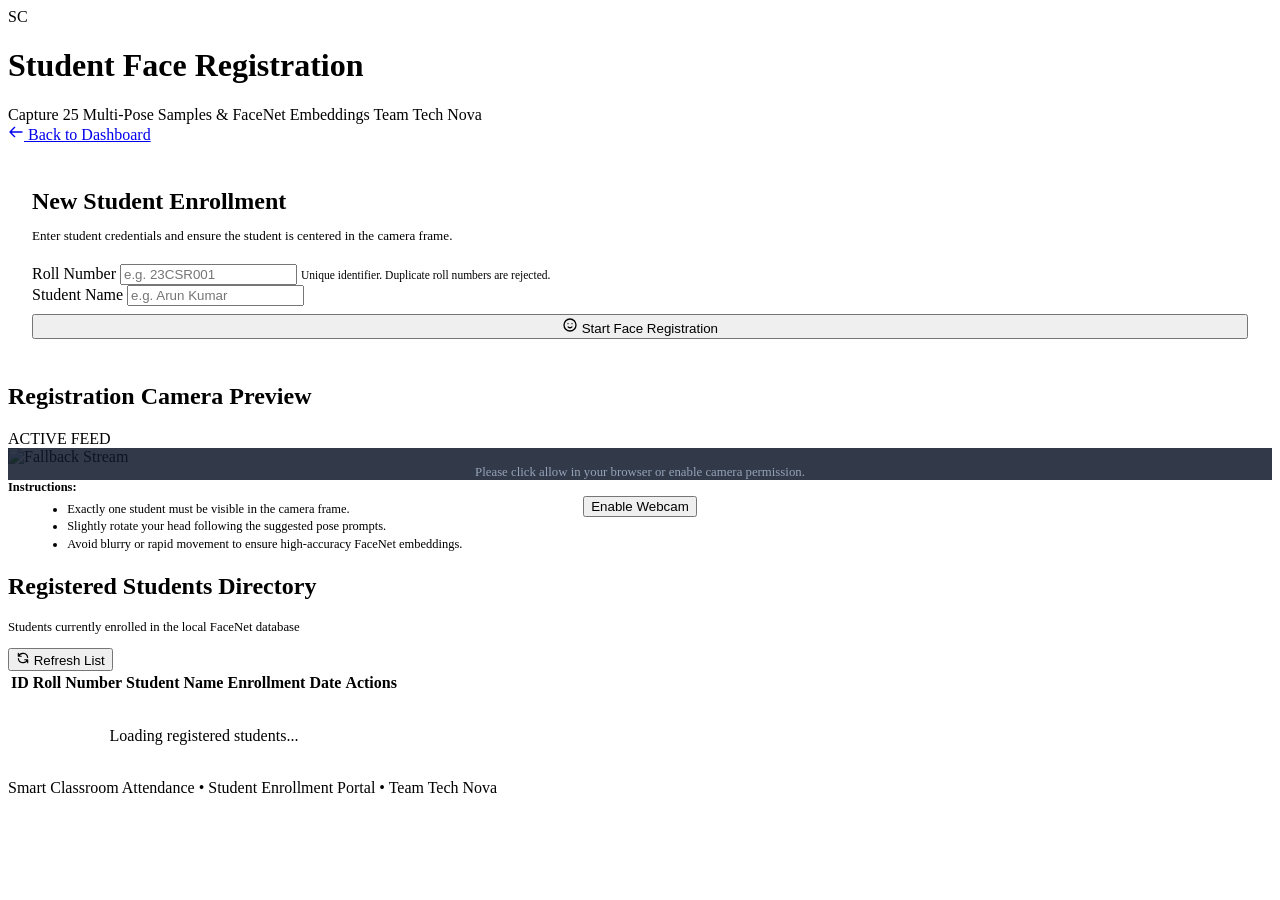
==== templates/register.html @ baa6a70c "Initial commit: Smart Classroom Attendance & Occupancy Management System" ====
<!DOCTYPE html>
<html lang="en">
<head>
  <meta charset="UTF-8">
  <meta name="viewport" content="width=device-width, initial-scale=1.0">
  <title>Student Face Registration - Smart Classroom</title>
  <link rel="stylesheet" href="{{ url_for('static', filename='style.css') }}">
</head>
<body>

  <!-- HEADER -->
  <header>
    <div class="container header-content">
      <div class="brand-section">
        <div class="brand-icon">SC</div>
        <div class="brand-titles">
          <h1>Student Face Registration</h1>
          <div class="subtitle">
            Capture 25 Multi-Pose Samples &amp; FaceNet Embeddings
            <span class="team-tag">Team Tech Nova</span>
          </div>
        </div>
      </div>
      <div class="header-actions">
        <a href="/" class="btn btn-secondary">
          <svg width="16" height="16" fill="none" stroke="currentColor" viewBox="0 0 24 24" stroke-width="2">
            <path stroke-linecap="round" stroke-linejoin="round" d="M10 19l-7-7m0 0l7-7m-7 7h18"></path>
          </svg>
          Back to Dashboard
        </a>
      </div>
    </div>
  </header>

  <main class="container">

    <!-- ALERTS -->
    <div id="alertSuccess" class="alert alert-success"></div>
    <div id="alertError" class="alert alert-danger"></div>

    <!-- REGISTRATION INTERFACE -->
    <div class="reg-grid">
      
      <!-- Registration Form & Progress -->
      <div class="card" style="padding: 1.5rem;">
        <h2 class="section-heading" style="margin-bottom: 0.5rem;">New Student Enrollment</h2>
        <p style="font-size: 0.82rem; color: var(--text-secondary); margin-bottom: 1.25rem;">
          Enter student credentials and ensure the student is centered in the camera frame.
        </p>

        <form id="registrationForm" onsubmit="event.preventDefault(); startFaceRegistration();">
          <div class="form-group">
            <label class="form-label" for="regRollNo">Roll Number</label>
            <input type="text" id="regRollNo" class="form-input" placeholder="e.g. 23CSR001" required autocomplete="off">
            <span style="font-size: 0.72rem; color: var(--text-muted);">Unique identifier. Duplicate roll numbers are rejected.</span>
          </div>

          <div class="form-group">
            <label class="form-label" for="regName">Student Name</label>
            <input type="text" id="regName" class="form-input" placeholder="e.g. Arun Kumar" required autocomplete="off">
          </div>

          <button type="submit" id="btnStartReg" class="btn btn-primary" style="width: 100%; margin-top: 0.5rem;">
            <svg width="16" height="16" fill="none" stroke="currentColor" viewBox="0 0 24 24" stroke-width="2">
              <path stroke-linecap="round" stroke-linejoin="round" d="M14.828 14.828a4 4 0 01-5.656 0M9 10h.01M15 10h.01M21 12a9 9 0 11-18 0 9 9 0 0118 0z"></path>
            </svg>
            Start Face Registration
          </button>
        </form>

        <!-- Progress Tracker -->
        <div id="progressSection" class="progress-container" style="display: none;">
          <div class="progress-bar-bg">
            <div id="progressBarFill" class="progress-bar-fill"></div>
          </div>
          <div class="progress-text">
            <span id="progressCountLabel">0 / 25 images captured</span>
            <span id="progressPercentLabel">0%</span>
          </div>

          <!-- Live Guidance Card -->
          <div class="pose-guide-box">
            <div class="pose-title">Active Pose Instruction:</div>
            <div id="poseInstructionText" class="pose-instruction">Look directly at the camera (Front)</div>
          </div>

          <div id="regStatusMessage" style="font-size: 0.82rem; font-weight: 600; color: var(--primary); margin-top: 0.6rem;">
            Capturing face samples...
          </div>
        </div>

      </div>

      <!-- Registration Camera Preview -->
      <div class="camera-card">
        <div class="card-header-row">
          <h2 class="section-heading">Registration Camera Preview</h2>
          <span class="camera-status-pill camera-online">
            <span class="indicator-dot indicator-on"></span>
            ACTIVE FEED
          </span>
        </div>

        <div class="video-container" style="position: relative;">
          <video id="webcamVideo" autoplay playsinline muted style="width: 100%; height: 100%; object-fit: cover;"></video>
          <canvas id="overlayCanvas" style="position: absolute; top: 0; left: 0; width: 100%; height: 100%; pointer-events: none;"></canvas>
          <img id="regVideoFeed" src="/registration_feed" alt="Fallback Stream" style="display: none; width: 100%; height: 100%; object-fit: cover;">
          <div id="camPromptOverlay" style="display: none; position: absolute; inset: 0; background: rgba(15,23,42,0.85); color: #fff; display: flex; flex-direction: column; align-items: center; justify-content: center; padding: 1rem; text-align: center;">
            <p style="font-weight: 600; margin-bottom: 0.5rem;">Webcam Access Needed</p>
            <p style="font-size: 0.8rem; color: #94a3b8; margin-bottom: 1rem;">Please click allow in your browser or enable camera permission.</p>
            <button class="btn btn-primary btn-sm" onclick="initWebcam()">Enable Webcam</button>
          </div>
        </div>

        <div style="margin-top: 0.85rem; font-size: 0.78rem; color: var(--text-muted); line-height: 1.4;">
          <strong>Instructions:</strong>
          <ul style="margin-left: 1.2rem; margin-top: 0.25rem;">
            <li>Exactly one student must be visible in the camera frame.</li>
            <li>Slightly rotate your head following the suggested pose prompts.</li>
            <li>Avoid blurry or rapid movement to ensure high-accuracy FaceNet embeddings.</li>
          </ul>
        </div>
      </div>

    </div>

    <!-- REGISTERED STUDENTS DIRECTORY -->
    <section class="table-card">
      <div class="table-toolbar">
        <div>
          <h2 class="section-heading">Registered Students Directory</h2>
          <p style="font-size: 0.8rem; color: var(--text-secondary); margin-top: 2px;">
            Students currently enrolled in the local FaceNet database
          </p>
        </div>
        <button class="btn btn-secondary btn-sm" onclick="loadRegisteredStudents()">
          <svg width="14" height="14" fill="none" stroke="currentColor" viewBox="0 0 24 24" stroke-width="2">
            <path stroke-linecap="round" stroke-linejoin="round" d="M4 4v5h.582m15.356 2A8.001 8.001 0 004.582 9m0 0H9m11 11v-5h-.581m0 0a8.003 8.003 0 01-15.357-2m15.357 2H15"></path>
          </svg>
          Refresh List
        </button>
      </div>

      <div class="table-responsive">
        <table>
          <thead>
            <tr>
              <th>ID</th>
              <th>Roll Number</th>
              <th>Student Name</th>
              <th>Enrollment Date</th>
              <th>Actions</th>
            </tr>
          </thead>
          <tbody id="registeredStudentsTableBody">
            <tr>
              <td colspan="5" style="text-align: center; color: var(--text-muted); padding: 2rem;">
                Loading registered students...
              </td>
            </tr>
          </tbody>
        </table>
      </div>
    </section>

  </main>

  <!-- FOOTER -->
  <footer>
    <div class="container">
      Smart Classroom Attendance &bull; Student Enrollment Portal &bull; Team Tech Nova
    </div>
  </footer>

  <script>
    let isRegistering = false;
    let streamActive = false;
    let captureInterval = null;
    const captureCanvas = document.createElement("canvas");
    captureCanvas.width = 640;
    captureCanvas.height = 480;
    const captureCtx = captureCanvas.getContext("2d");

    // Load registered students and init webcam on page load
    document.addEventListener("DOMContentLoaded", () => {
      loadRegisteredStudents();
      initWebcam();
    });

    async function initWebcam() {
      const video = document.getElementById("webcamVideo");
      const overlay = document.getElementById("overlayCanvas");
      const promptOverlay = document.getElementById("camPromptOverlay");
      const fallbackImg = document.getElementById("regVideoFeed");

      try {
        const stream = await navigator.mediaDevices.getUserMedia({
          video: { width: { ideal: 640 }, height: { ideal: 480 }, facingMode: "user" }
        });
        video.srcObject = stream;
        video.style.display = "block";
        overlay.style.display = "block";
        promptOverlay.style.display = "none";
        fallbackImg.style.display = "none";
        streamActive = true;

        video.onloadedmetadata = () => {
          overlay.width = video.videoWidth || 640;
          overlay.height = video.videoHeight || 480;
        };
      } catch (err) {
        console.warn("Direct getUserMedia error:", err);
        // Fallback to server stream if browser permission is blocked
        video.style.display = "none";
        overlay.style.display = "none";
        fallbackImg.style.display = "block";
        if (err.name === "NotAllowedError" || err.name === "PermissionDeniedError") {
          promptOverlay.style.display = "flex";
        }
      }
    }

    function showAlert(type, message) {
      const succ = document.getElementById("alertSuccess");
      const err = document.getElementById("alertError");
      succ.style.display = "none";
      err.style.display = "none";

      if (type === "success") {
        succ.textContent = message;
        succ.style.display = "block";
      } else {
        err.textContent = message;
        err.style.display = "block";
      }
    }

    async function loadRegisteredStudents() {
      try {
        const res = await fetch("/api/students");
        const data = await res.json();
        const tbody = document.getElementById("registeredStudentsTableBody");
        tbody.innerHTML = "";

        if (!data.students || data.students.length === 0) {
          tbody.innerHTML = `
            <tr>
              <td colspan="5" style="text-align: center; color: var(--text-muted); padding: 2rem;">
                No registered students yet. Fill out the enrollment form above to register.
              </td>
            </tr>
          `;
          return;
        }

        data.students.forEach(st => {
          const tr = document.createElement("tr");
          tr.innerHTML = `
            <td style="font-weight: 600; color: var(--text-muted);">#${st.id}</td>
            <td style="font-weight: 700; color: var(--primary);">${st.roll_no}</td>
            <td style="font-weight: 600;">${st.name}</td>
            <td style="color: var(--text-secondary); font-size: 0.8rem;">${st.registered_at || "Recent"}</td>
            <td>
              <button class="btn btn-danger btn-sm" onclick="deleteStudent('${st.roll_no}', '${st.name}')">
                Delete
              </button>
            </td>
          `;
          tbody.appendChild(tr);
        });
      } catch (err) {
        console.error("Error loading students:", err);
      }
    }

    async function startFaceRegistration() {
      const rollInput = document.getElementById("regRollNo");
      const nameInput = document.getElementById("regName");
      const rollNo = rollInput.value.trim();
      const name = nameInput.value.trim();

      if (!rollNo || !name) {
        showAlert("error", "Please provide both Roll Number and Student Name.");
        return;
      }

      const btn = document.getElementById("btnStartReg");
      btn.disabled = true;
      btn.textContent = "Initiating Registration...";

      try {
        const res = await fetch("/api/students/register", {
          method: "POST",
          headers: { "Content-Type": "application/json" },
          body: JSON.stringify({ roll_no: rollNo, name: name })
        });
        const data = await res.json();

        if (!data.success) {
          showAlert("error", data.error || "Failed to start registration.");
          btn.disabled = false;
          btn.textContent = "Start Face Registration";
          return;
        }

        // Show progress section
        document.getElementById("progressSection").style.display = "block";
        showAlert("success", data.message);
        isRegistering = true;

        // If direct webcam is active, start sending frames from browser
        if (captureInterval) clearInterval(captureInterval);
        captureInterval = setInterval(processWebcamRegistrationFrame, 180);

      } catch (err) {
        showAlert("error", "Network error starting registration: " + err.message);
        btn.disabled = false;
        btn.textContent = "Start Face Registration";
      }
    }

    async function processWebcamRegistrationFrame() {
      if (!isRegistering) return;
      const video = document.getElementById("webcamVideo");
      const overlay = document.getElementById("overlayCanvas");
      const ctx = overlay.getContext("2d");

      let imageBase64 = "";

      if (streamActive && video.videoWidth > 0) {
        captureCtx.drawImage(video, 0, 0, 640, 480);
        imageBase64 = captureCanvas.toDataURL("image/jpeg", 0.82);
      }

      try {
        let res, data;
        if (imageBase64) {
          res = await fetch("/api/students/process_registration_frame", {
            method: "POST",
            headers: { "Content-Type": "application/json" },
            body: JSON.stringify({ image: imageBase64 })
          });
          data = await res.json();
        } else {
          // Fallback poll
          res = await fetch("/api/students/registration_status");
          data = await res.json();
        }

        // Clear overlay canvas
        ctx.clearRect(0, 0, overlay.width, overlay.height);

        // Draw face bounding box if detected
        if (data.face_box && Array.isArray(data.face_box) && data.face_box.length === 4) {
          const [bx, by, bw, bh] = data.face_box;
          const scaleX = overlay.width / 640.0;
          const scaleY = overlay.height / 480.0;
          
          ctx.strokeStyle = "#22c55e";
          ctx.lineWidth = 3;
          ctx.strokeRect(bx * scaleX, by * scaleY, bw * scaleX, bh * scaleY);

          // Top label
          ctx.fillStyle = "#22c55e";
          ctx.fillRect(bx * scaleX, Math.max(0, (by - 24) * scaleY), bw * scaleX, 22);
          ctx.fillStyle = "#ffffff";
          ctx.font = "bold 13px sans-serif";
          ctx.fillText("FACE DETECTED", (bx + 8) * scaleX, (by - 8) * scaleY);
        }

        const count = data.count || 0;
        const total = data.total || 25;
        const pct = Math.min(100, Math.round((count / total) * 100));

        document.getElementById("progressBarFill").style.width = pct + "%";
        document.getElementById("progressCountLabel").textContent = `${count} / ${total} images captured`;
        document.getElementById("progressPercentLabel").textContent = pct + "%";
        document.getElementById("poseInstructionText").textContent = data.current_pose || "Face the camera";
        document.getElementById("regStatusMessage").textContent = data.message || "";

        if (data.status === "completed" || count >= total) {
          isRegistering = false;
          clearInterval(captureInterval);
          captureInterval = null;

          document.getElementById("progressBarFill").style.width = "100%";
          document.getElementById("progressPercentLabel").textContent = "100%";
          document.getElementById("regStatusMessage").textContent = "Registration Completed Successfully";
          showAlert("success", "Registration Completed Successfully! FaceNet embedding generated.");

          // Reset button & form
          const btn = document.getElementById("btnStartReg");
          btn.disabled = false;
          btn.textContent = "Start Face Registration";
          document.getElementById("regRollNo").value = "";
          document.getElementById("regName").value = "";

          // Reload student directory
          loadRegisteredStudents();
        } else if (data.status === "failed") {
          isRegistering = false;
          clearInterval(captureInterval);
          captureInterval = null;
          showAlert("error", data.message || "Registration failed.");
          const btn = document.getElementById("btnStartReg");
          btn.disabled = false;
          btn.textContent = "Start Face Registration";
        }

      } catch (err) {
        console.error("Frame processing error:", err);
      }
    }

    async function deleteStudent(rollNo, name) {
      if (!confirm(`Are you sure you want to delete student ${name} (${rollNo})? This will remove their face embeddings and allow re-registration.`)) {
        return;
      }

      try {
        const res = await fetch(`/api/students/${encodeURIComponent(rollNo)}`, {
          method: "DELETE"
        });
        const data = await res.json();
        if (data.success) {
          showAlert("success", data.message);
          loadRegisteredStudents();
        } else {
          showAlert("error", data.error || "Failed to delete student.");
        }
      } catch (err) {
        showAlert("error", "Error deleting student: " + err.message);
      }
    }
  </script>
</body>
</html>
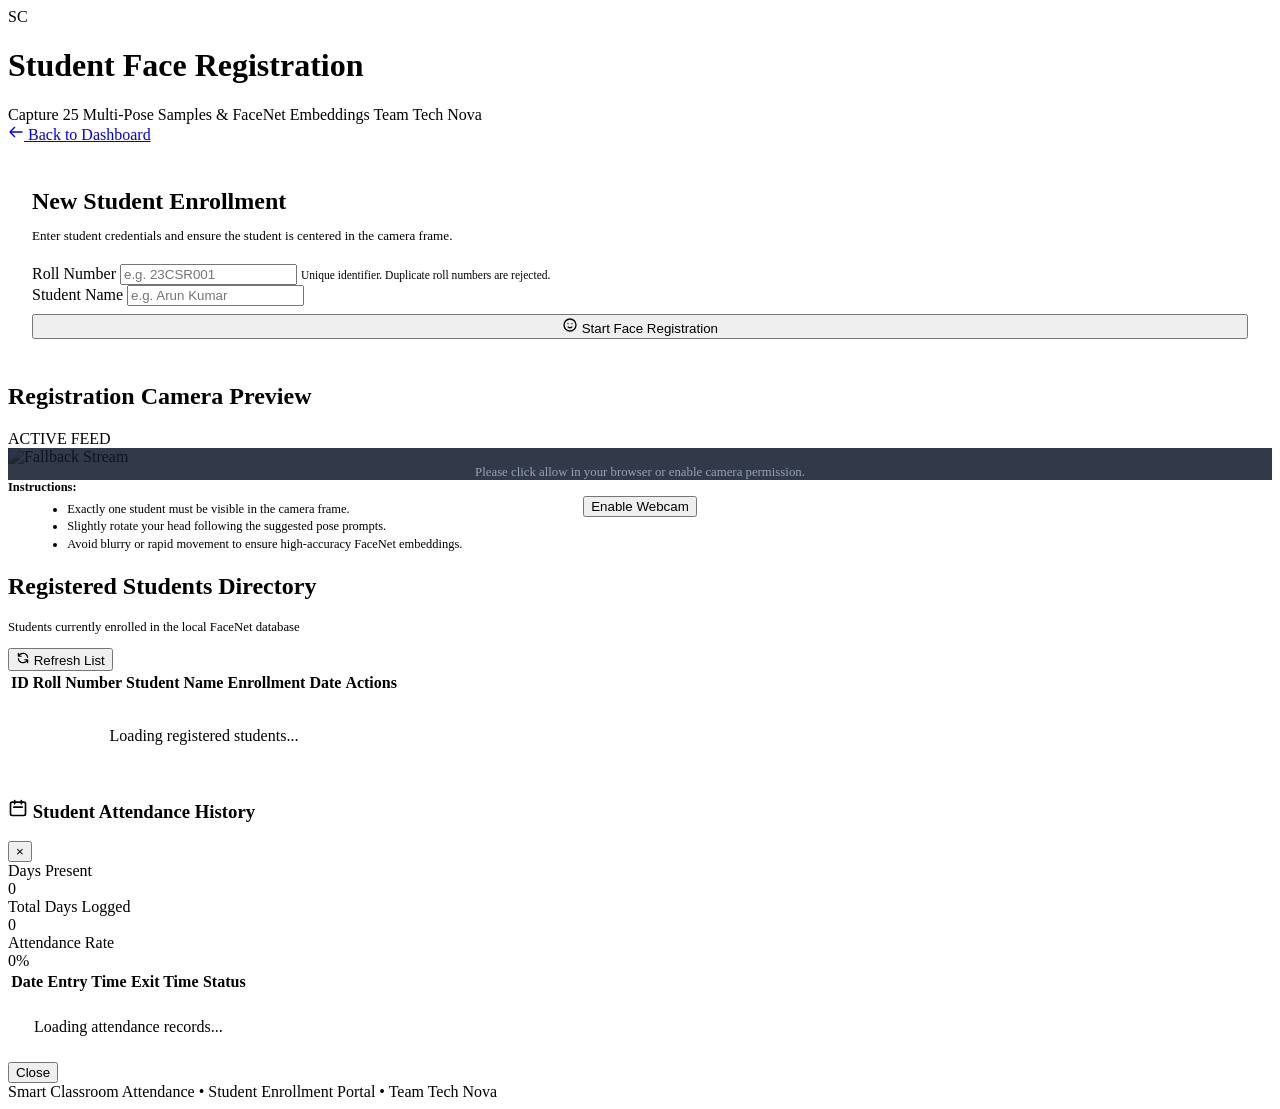
==== commit c9d0f62a: "Add student attendance history view modal and API endpoint" ====
--- a/templates/register.html
+++ b/templates/register.html
@@ -165,6 +165,60 @@
 
   </main>
 
+  <!-- STUDENT ATTENDANCE HISTORY MODAL -->
+  <div id="attendanceModal" class="modal-backdrop" onclick="if(event.target===this) closeStudentAttendanceModal()">
+    <div class="modal-card">
+      <div class="modal-header">
+        <h3 id="modalStudentTitle">
+          <svg width="20" height="20" fill="none" stroke="currentColor" viewBox="0 0 24 24" stroke-width="2" style="color:var(--primary);">
+            <path stroke-linecap="round" stroke-linejoin="round" d="M8 7V3m8 4V3m-9 8h10M5 21h14a2 2 0 002-2V7a2 2 0 00-2-2H5a2 2 0 00-2 2v12a2 2 0 002 2z"></path>
+          </svg>
+          Student Attendance History
+        </h3>
+        <button class="modal-close-btn" onclick="closeStudentAttendanceModal()" title="Close">&times;</button>
+      </div>
+      <div class="modal-body">
+        <div class="modal-stats-grid">
+          <div class="modal-stat-card">
+            <div class="modal-stat-label">Days Present</div>
+            <div id="modalPresentCount" class="modal-stat-value" style="color: var(--success);">0</div>
+          </div>
+          <div class="modal-stat-card">
+            <div class="modal-stat-label">Total Days Logged</div>
+            <div id="modalTotalDays" class="modal-stat-value">0</div>
+          </div>
+          <div class="modal-stat-card">
+            <div class="modal-stat-label">Attendance Rate</div>
+            <div id="modalAttendanceRate" class="modal-stat-value" style="color: var(--primary);">0%</div>
+          </div>
+        </div>
+
+        <div class="table-responsive" style="background:#fff;">
+          <table>
+            <thead>
+              <tr>
+                <th>Date</th>
+                <th>Entry Time</th>
+                <th>Exit Time</th>
+                <th>Status</th>
+              </tr>
+            </thead>
+            <tbody id="modalAttendanceTableBody">
+              <tr>
+                <td colspan="4" style="text-align: center; color: var(--text-muted); padding: 1.5rem;">
+                  Loading attendance records...
+                </td>
+              </tr>
+            </tbody>
+          </table>
+        </div>
+      </div>
+      <div class="modal-footer">
+        <button class="btn btn-secondary btn-sm" onclick="closeStudentAttendanceModal()">Close</button>
+      </div>
+    </div>
+  </div>
+
   <!-- FOOTER -->
   <footer>
     <div class="container">
@@ -261,9 +315,17 @@
             <td style="font-weight: 600;">${st.name}</td>
             <td style="color: var(--text-secondary); font-size: 0.8rem;">${st.registered_at || "Recent"}</td>
             <td>
-              <button class="btn btn-danger btn-sm" onclick="deleteStudent('${st.roll_no}', '${st.name}')">
-                Delete
-              </button>
+              <div style="display: inline-flex; gap: 0.4rem; align-items: center;">
+                <button class="btn btn-secondary btn-sm" onclick="openStudentAttendanceModal('${st.roll_no}')" title="View Full Attendance History">
+                  <svg width="13" height="13" fill="none" stroke="currentColor" viewBox="0 0 24 24" stroke-width="2" style="vertical-align:-1px; margin-right:3px;">
+                    <path stroke-linecap="round" stroke-linejoin="round" d="M8 7V3m8 4V3m-9 8h10M5 21h14a2 2 0 002-2V7a2 2 0 00-2-2H5a2 2 0 00-2 2v12a2 2 0 002 2z"></path>
+                  </svg>
+                  View Attendance
+                </button>
+                <button class="btn btn-danger btn-sm" onclick="deleteStudent('${st.roll_no}', '${st.name}')">
+                  Delete
+                </button>
+              </div>
             </td>
           `;
           tbody.appendChild(tr);
@@ -432,6 +494,71 @@
         showAlert("error", "Error deleting student: " + err.message);
       }
     }
+
+    async function openStudentAttendanceModal(rollNo) {
+      const modal = document.getElementById("attendanceModal");
+      const title = document.getElementById("modalStudentTitle");
+      const tbody = document.getElementById("modalAttendanceTableBody");
+      const statPresent = document.getElementById("modalPresentCount");
+      const statTotal = document.getElementById("modalTotalDays");
+      const statRate = document.getElementById("modalAttendanceRate");
+
+      modal.classList.add("active");
+      title.innerHTML = `
+        <svg width="20" height="20" fill="none" stroke="currentColor" viewBox="0 0 24 24" stroke-width="2" style="color:var(--primary);">
+          <path stroke-linecap="round" stroke-linejoin="round" d="M8 7V3m8 4V3m-9 8h10M5 21h14a2 2 0 002-2V7a2 2 0 00-2-2H5a2 2 0 00-2 2v12a2 2 0 002 2z"></path>
+        </svg>
+        Attendance History: ${rollNo}
+      `;
+      tbody.innerHTML = `<tr><td colspan="4" style="text-align:center; padding:1.5rem; color:var(--text-muted);">Fetching attendance records...</td></tr>`;
+
+      try {
+        const res = await fetch(`/api/students/${encodeURIComponent(rollNo)}/attendance`);
+        const data = await res.json();
+
+        if (!data.success) {
+          tbody.innerHTML = `<tr><td colspan="4" style="text-align:center; padding:1.5rem; color:var(--danger);">${data.error || 'Failed to load records'}</td></tr>`;
+          return;
+        }
+
+        title.innerHTML = `
+          <svg width="20" height="20" fill="none" stroke="currentColor" viewBox="0 0 24 24" stroke-width="2" style="color:var(--primary);">
+            <path stroke-linecap="round" stroke-linejoin="round" d="M8 7V3m8 4V3m-9 8h10M5 21h14a2 2 0 002-2V7a2 2 0 00-2-2H5a2 2 0 00-2 2v12a2 2 0 002 2z"></path>
+          </svg>
+          ${data.student.name} (${data.student.roll_no})
+        `;
+        statPresent.textContent = data.present_days;
+        statTotal.textContent = data.total_records;
+        statRate.textContent = `${data.attendance_rate}%`;
+
+        if (!data.records || data.records.length === 0) {
+          tbody.innerHTML = `<tr><td colspan="4" style="text-align:center; padding:1.5rem; color:var(--text-muted);">No attendance records found for this student yet.</td></tr>`;
+          return;
+        }
+
+        tbody.innerHTML = "";
+        data.records.forEach(r => {
+          const tr = document.createElement("tr");
+          let badge = r.status === "Present" 
+            ? '<span class="badge badge-present">Present</span>'
+            : (r.status === "Left" ? '<span class="badge badge-left">Left</span>' : '<span class="badge badge-not-entered">Not Entered</span>');
+          tr.innerHTML = `
+            <td style="font-weight:600;">${r.date}</td>
+            <td>${r.entry_time || '<span style="color:var(--text-muted);">&mdash;</span>'}</td>
+            <td>${r.exit_time || '<span style="color:var(--text-muted);">&mdash;</span>'}</td>
+            <td>${badge}</td>
+          `;
+          tbody.appendChild(tr);
+        });
+
+      } catch (err) {
+        tbody.innerHTML = `<tr><td colspan="4" style="text-align:center; padding:1.5rem; color:var(--danger);">Error: ${err.message}</td></tr>`;
+      }
+    }
+
+    function closeStudentAttendanceModal() {
+      document.getElementById("attendanceModal").classList.remove("active");
+    }
   </script>
 </body>
 </html>
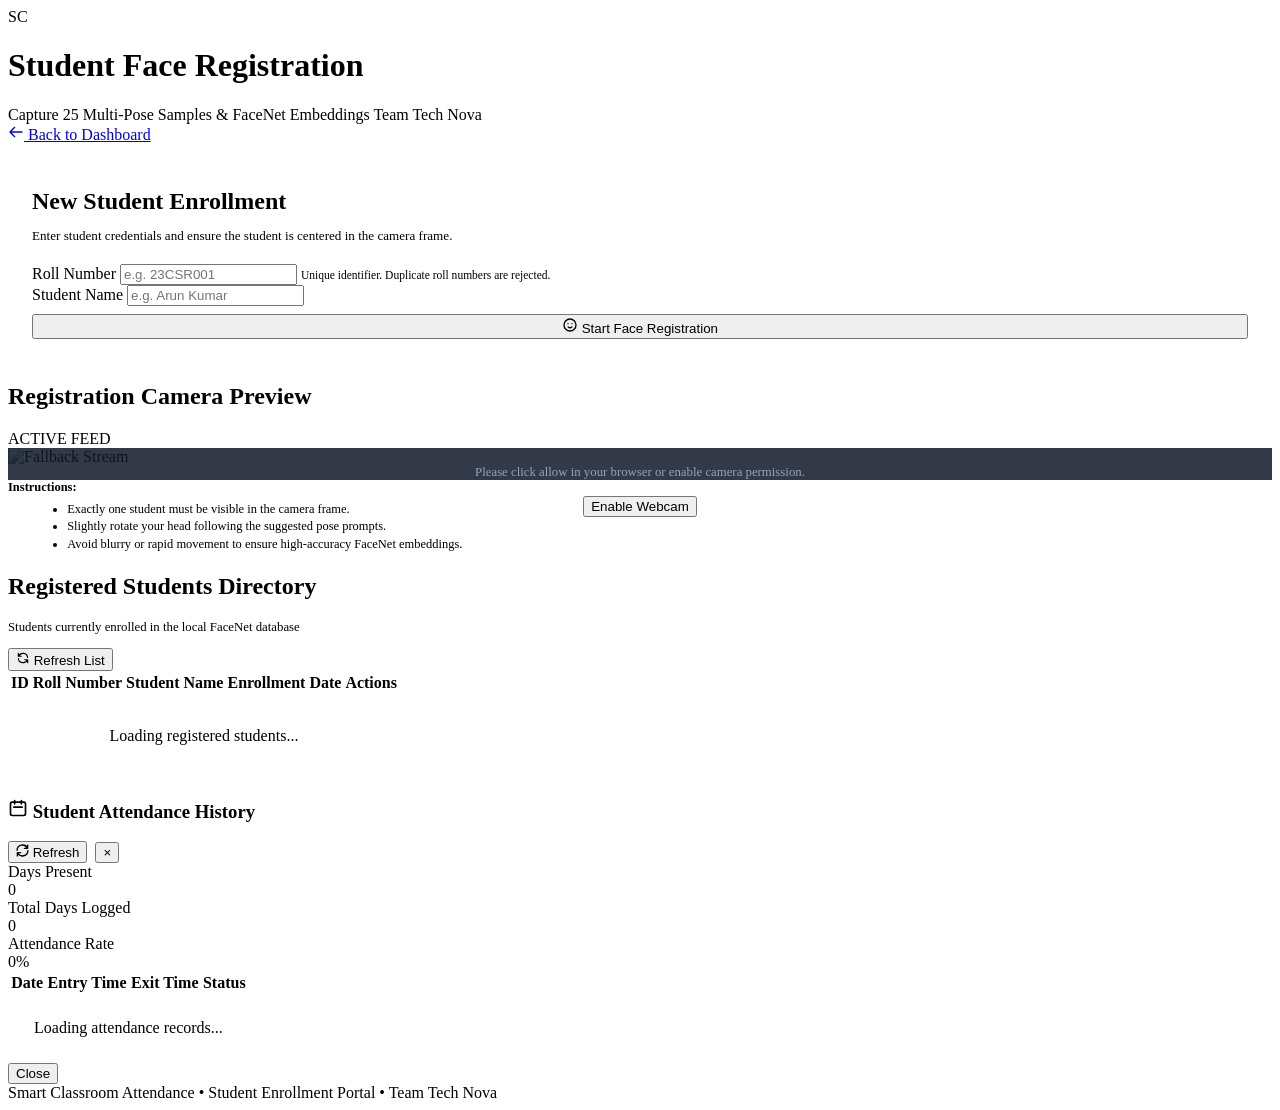
==== commit 62b600c4: "Add on-demand refresh buttons to Attendance Sheet and Attendance History modal" ====
--- a/templates/register.html
+++ b/templates/register.html
@@ -175,7 +175,15 @@
           </svg>
           Student Attendance History
         </h3>
-        <button class="modal-close-btn" onclick="closeStudentAttendanceModal()" title="Close">&times;</button>
+        <div style="display: flex; align-items: center; gap: 0.5rem;">
+          <button id="btnRefreshStudentModal" class="btn btn-secondary btn-sm refresh-activity-btn" onclick="refreshStudentModalAttendance()" title="Refresh Attendance History">
+            <svg id="refreshStudentModalIcon" class="refresh-icon" width="13" height="13" viewBox="0 0 24 24" fill="none" stroke="currentColor" stroke-width="2.5" stroke-linecap="round" stroke-linejoin="round">
+              <path d="M21.5 2v6h-6M2.5 22v-6h6M2 11.5a10 10 0 0 1 18.8-4.3M22 12.5a10 10 0 0 1-18.8 4.2"/>
+            </svg>
+            <span>Refresh</span>
+          </button>
+          <button class="modal-close-btn" onclick="closeStudentAttendanceModal()" title="Close">&times;</button>
+        </div>
       </div>
       <div class="modal-body">
         <div class="modal-stats-grid">
@@ -495,7 +503,10 @@
       }
     }
 
+    let currentModalRollNo = null;
+
     async function openStudentAttendanceModal(rollNo) {
+      currentModalRollNo = rollNo;
       const modal = document.getElementById("attendanceModal");
       const title = document.getElementById("modalStudentTitle");
       const tbody = document.getElementById("modalAttendanceTableBody");
@@ -559,6 +570,17 @@
     function closeStudentAttendanceModal() {
       document.getElementById("attendanceModal").classList.remove("active");
     }
+
+    async function refreshStudentModalAttendance() {
+      if (!currentModalRollNo) return;
+      const icon = document.getElementById("refreshStudentModalIcon");
+      if (icon) icon.classList.add("spinning");
+      try {
+        await openStudentAttendanceModal(currentModalRollNo);
+      } finally {
+        if (icon) icon.classList.remove("spinning");
+      }
+    }
   </script>
 </body>
 </html>
